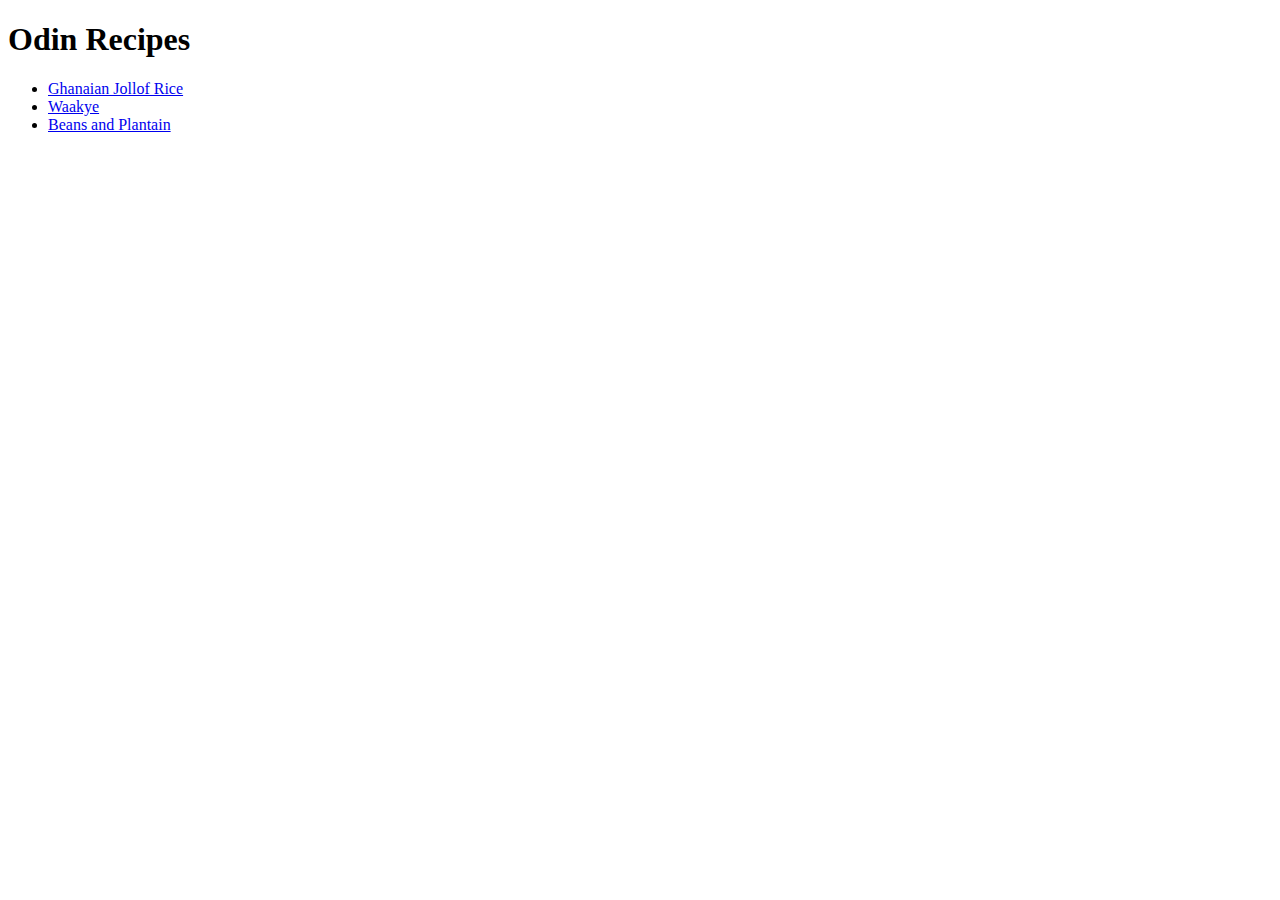
==== index.html @ d4c472fd "Add unordered list" ====
<!DOCTYPE html>
<html lang="en">
<head>
    <meta charset="UTF-8">
    <meta name="viewport" content="width=device-width, initial-scale=1.0">
    <title>Document</title>
</head>
<body>
 
    <h1>Odin Recipes</h1> 
    <ul>
    <li><a href="recipes/ghananaian_jollof_rice.html" target="_blank" rel="noopener noreferrer">Ghanaian Jollof Rice</a></li>
    <li><a href="recipes/waakye.html" target="_blank" rel="noopener noreferrer">Waakye</a></li>
    <li><a href="recipes/beansandplantain.jpeg" target="_blank" rel="noopener noreferrer">Beans and Plantain</a></li>
   </ul>
</body>
</html>
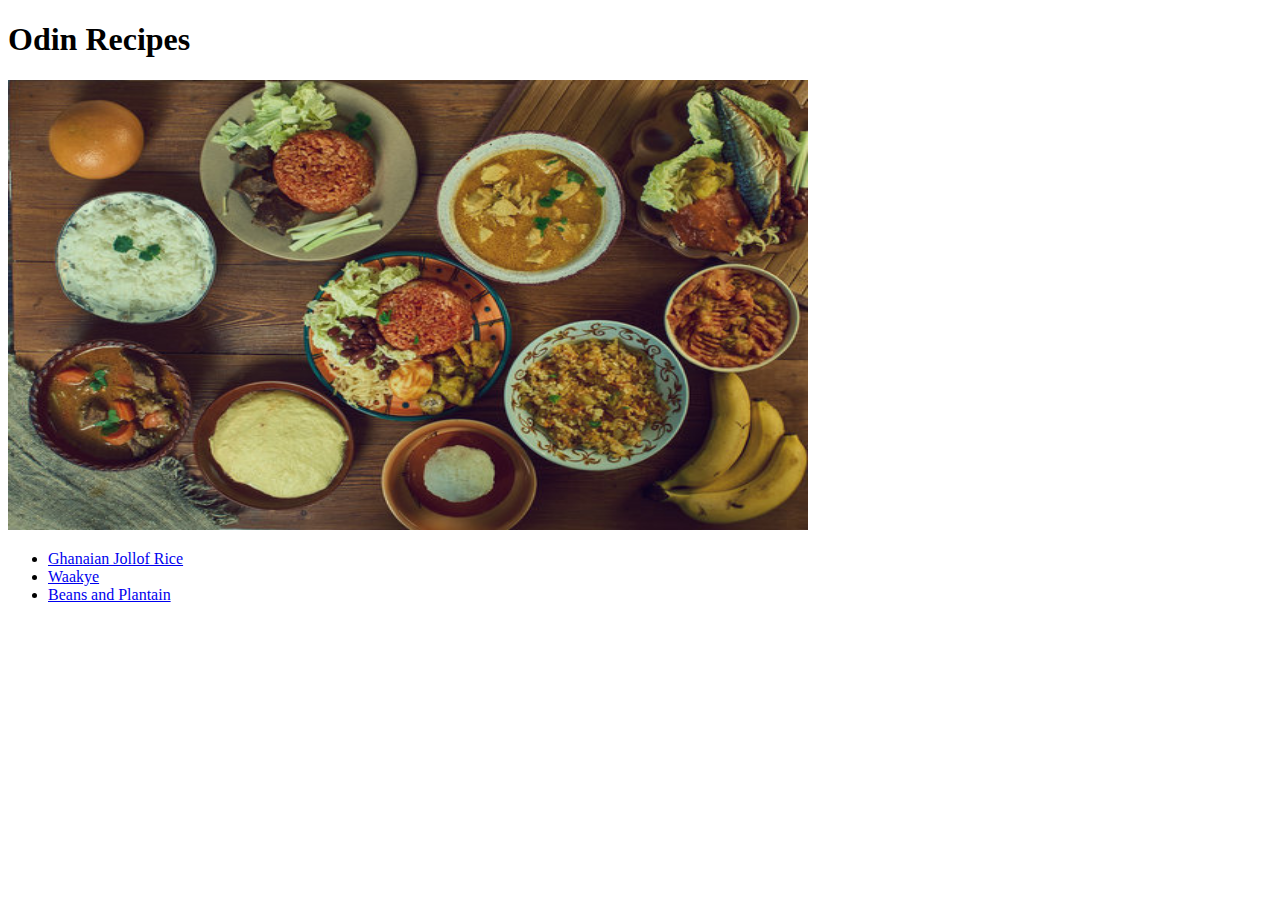
==== commit f4779992: "Add recipes image on index.html" ====
--- a/index.html
+++ b/index.html
@@ -3,15 +3,16 @@
 <head>
     <meta charset="UTF-8">
     <meta name="viewport" content="width=device-width, initial-scale=1.0">
-    <title>Document</title>
+    <title>Recipes Hub!</title>
 </head>
 <body>
  
     <h1>Odin Recipes</h1> 
+    <p><img src='recipes/images/recipes.jpg' alt='image of delicious Ghanaian dishes' style="width:800px;height:450px;"></p>
     <ul>
     <li><a href="recipes/ghananaian_jollof_rice.html" target="_blank" rel="noopener noreferrer">Ghanaian Jollof Rice</a></li>
     <li><a href="recipes/waakye.html" target="_blank" rel="noopener noreferrer">Waakye</a></li>
-    <li><a href="recipes/beansandplantain.jpeg" target="_blank" rel="noopener noreferrer">Beans and Plantain</a></li>
+    <li><a href="recipes/beans_and_plantain.html" target="_blank" rel="noopener noreferrer">Beans and Plantain</a></li>
    </ul>
 </body>
 </html>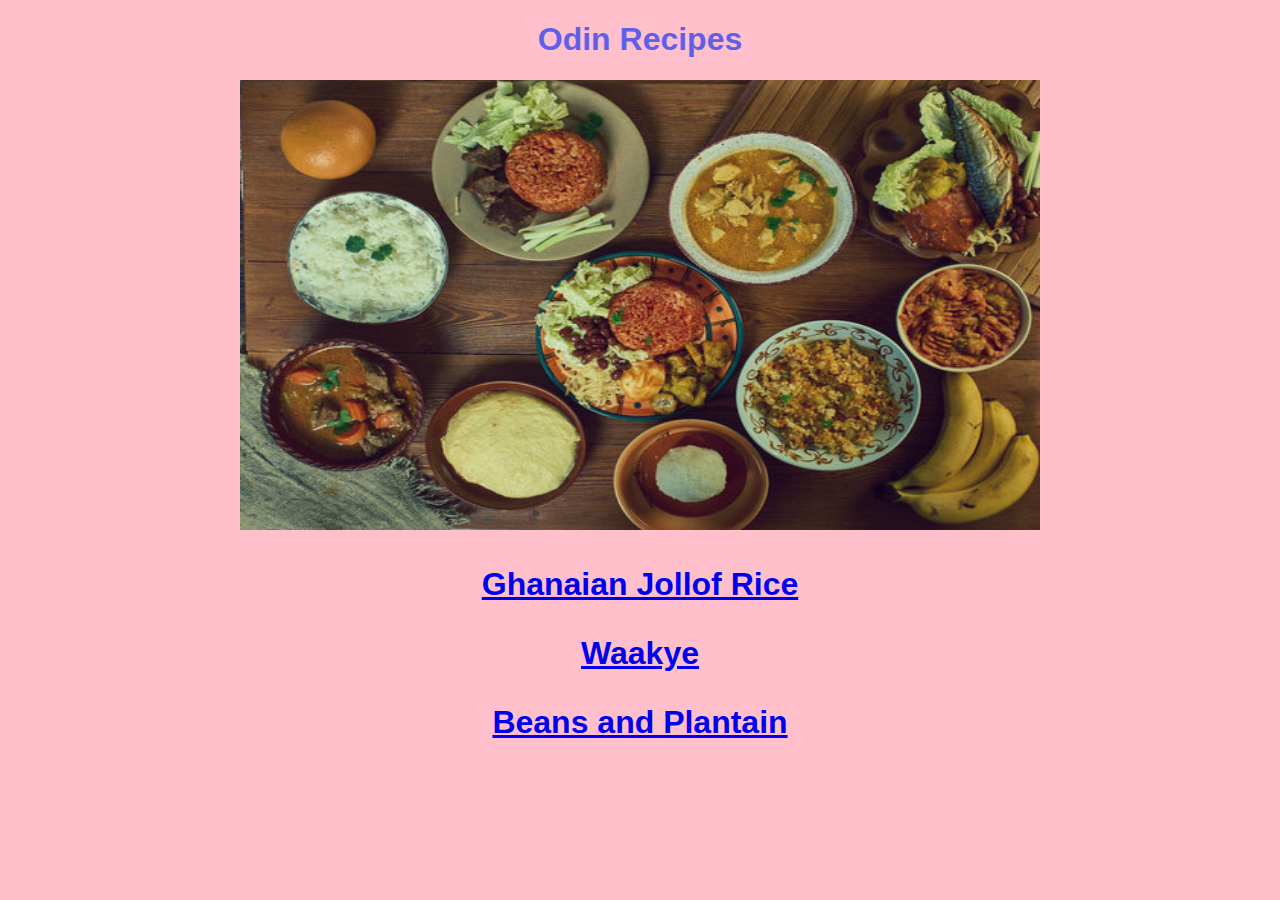
==== commit 7ea62147: "Remove unordered tag and style with css" ====
--- a/index.html
+++ b/index.html
@@ -4,15 +4,17 @@
     <meta charset="UTF-8">
     <meta name="viewport" content="width=device-width, initial-scale=1.0">
     <title>Recipes Hub!</title>
+    <link rel="stylesheet" href="styles.css">
 </head>
 <body>
  
     <h1>Odin Recipes</h1> 
-    <p><img src='recipes/images/recipes.jpg' alt='image of delicious Ghanaian dishes' style="width:800px;height:450px;"></p>
-    <ul>
-    <li><a href="recipes/ghananaian_jollof_rice.html" target="_blank" rel="noopener noreferrer">Ghanaian Jollof Rice</a></li>
-    <li><a href="recipes/waakye.html" target="_blank" rel="noopener noreferrer">Waakye</a></li>
-    <li><a href="recipes/beans_and_plantain.html" target="_blank" rel="noopener noreferrer">Beans and Plantain</a></li>
-   </ul>
+    <div><img src='recipes/images/recipes.jpg' alt='image of delicious Ghanaian dishes' style="width:800px;height:450px;"></div>
+   
+    <p><a href="recipes/ghananaian_jollof_rice.html" rel="noopener noreferrer">Ghanaian Jollof Rice</a></p>
+    <p><a href="recipes/waakye.html" rel="noopener noreferrer">Waakye</a></p>
+    <p><a href="recipes/beans_and_plantain.html" rel="noopener noreferrer">Beans and Plantain</a></p>
+
+  
 </body>
 </html>--- a/styles.css
+++ b/styles.css
@@ -0,0 +1,26 @@
+* {
+    font-family: Verdana, Geneva, Tahoma, sans-serif;
+}
+
+h1 {
+    background-color: pink;
+    color: rgb(95, 95, 236);
+    font-size: 32px;
+    text-align: center;
+    font-weight: bold;
+}
+
+div {
+    text-align: center;
+}
+
+p {
+    text-align: center;
+    font-weight: bold;
+    font-size: 32px;
+    background-color: pink;
+}
+
+body{
+    background-color: pink;
+}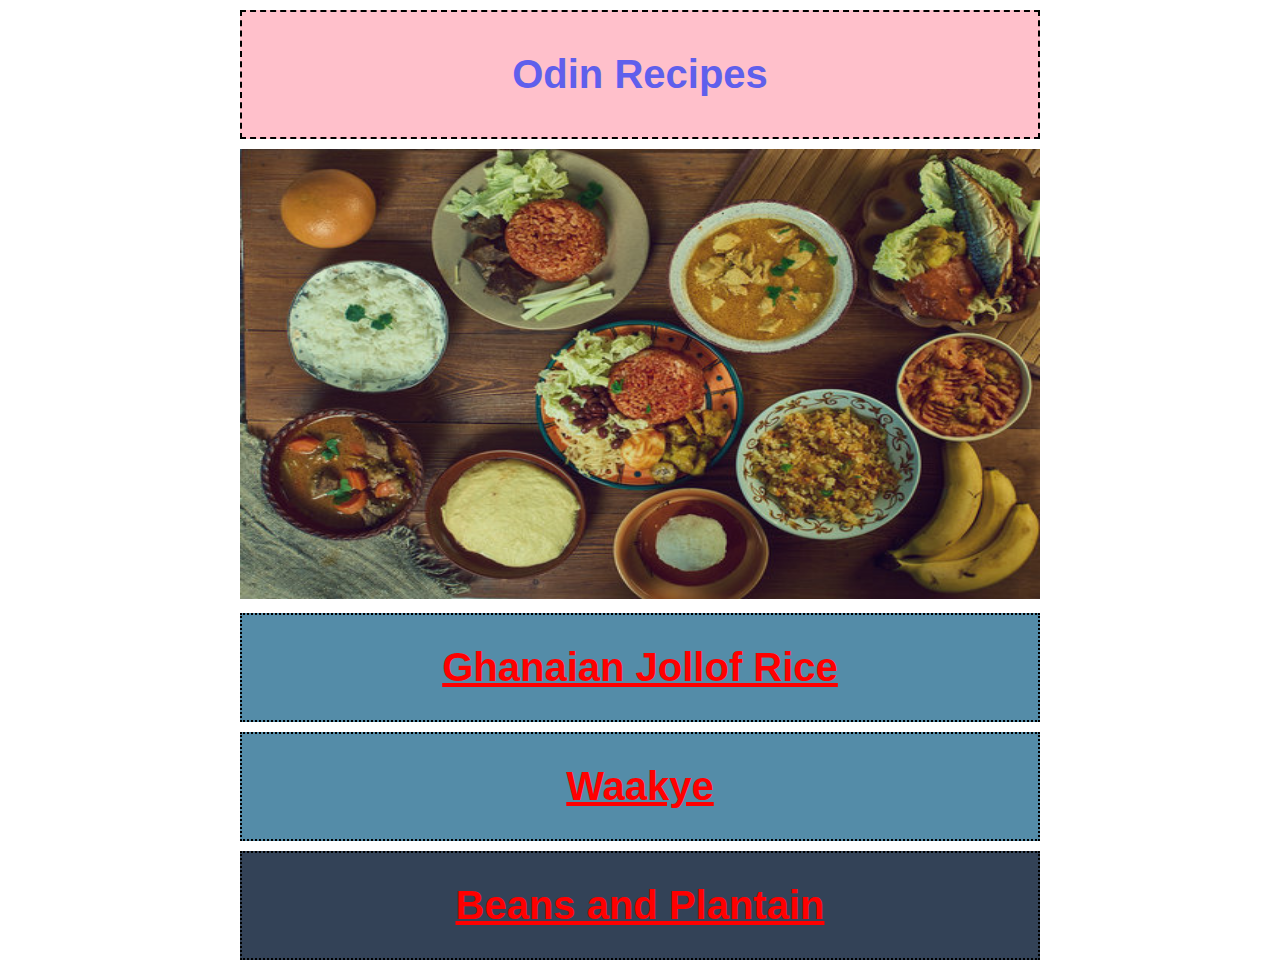
==== commit 28827d9c: "Add box model styling to html files" ====
--- a/index.html
+++ b/index.html
@@ -4,16 +4,16 @@
     <meta charset="UTF-8">
     <meta name="viewport" content="width=device-width, initial-scale=1.0">
     <title>Recipes Hub!</title>
-    <link rel="stylesheet" href="styles.css">
+    <link rel="stylesheet" href="index.css">
 </head>
 <body>
  
     <h1>Odin Recipes</h1> 
     <div><img src='recipes/images/recipes.jpg' alt='image of delicious Ghanaian dishes' style="width:800px;height:450px;"></div>
    
-    <p><a href="recipes/ghananaian_jollof_rice.html" rel="noopener noreferrer">Ghanaian Jollof Rice</a></p>
-    <p><a href="recipes/waakye.html" rel="noopener noreferrer">Waakye</a></p>
-    <p><a href="recipes/beans_and_plantain.html" rel="noopener noreferrer">Beans and Plantain</a></p>
+    <p class="one"><a class="highlight" href="recipes/ghananaian_jollof_rice.html" rel="noopener noreferrer">Ghanaian Jollof Rice</a></p>
+    <p class="two"><a class="highlight" href="recipes/waakye.html" rel="noopener noreferrer">Waakye</a></p>
+    <p class="three"><a class="highlight" href="recipes/beans_and_plantain.html" rel="noopener noreferrer">Beans and Plantain</a></p>
 
   
 </body>
--- a/index.css
+++ b/index.css
@@ -0,0 +1,60 @@
+* {
+    font-family: Verdana, Geneva, Tahoma, sans-serif;
+    max-width: 820px;
+    margin: 0 auto;
+  }
+
+h1 {
+    background-color: pink;
+    color: rgb(95, 95, 236);
+    font-size: 40px;
+    text-align: center;
+    font-weight: bolder;
+    padding: 1em;
+    margin: 10px;
+    border: 2px dashed black;
+}
+
+div {
+    text-align: center;
+    margin-bottom: 10px;
+}
+
+p {
+    padding: 30px;
+    text-align: center;
+    margin: 10px;
+    color: #EEEEEE;
+    border: 2px dotted black;
+    font-weight: bolder;
+    font-size: 40px;
+}
+
+p.one {
+    background-color: #548CA8;
+    }
+
+p.two {
+    background-color: #548CA8;
+    }
+
+p.three {
+    background-color: #334257;
+}
+
+a.highlight:link {
+    color: red;
+  }
+
+a.highlight:visited {
+    color: white;
+  }
+
+a.highlight:hover {
+    color: hotpink;
+  }
+
+a.highlight:active {
+    color: blue;
+  }
+
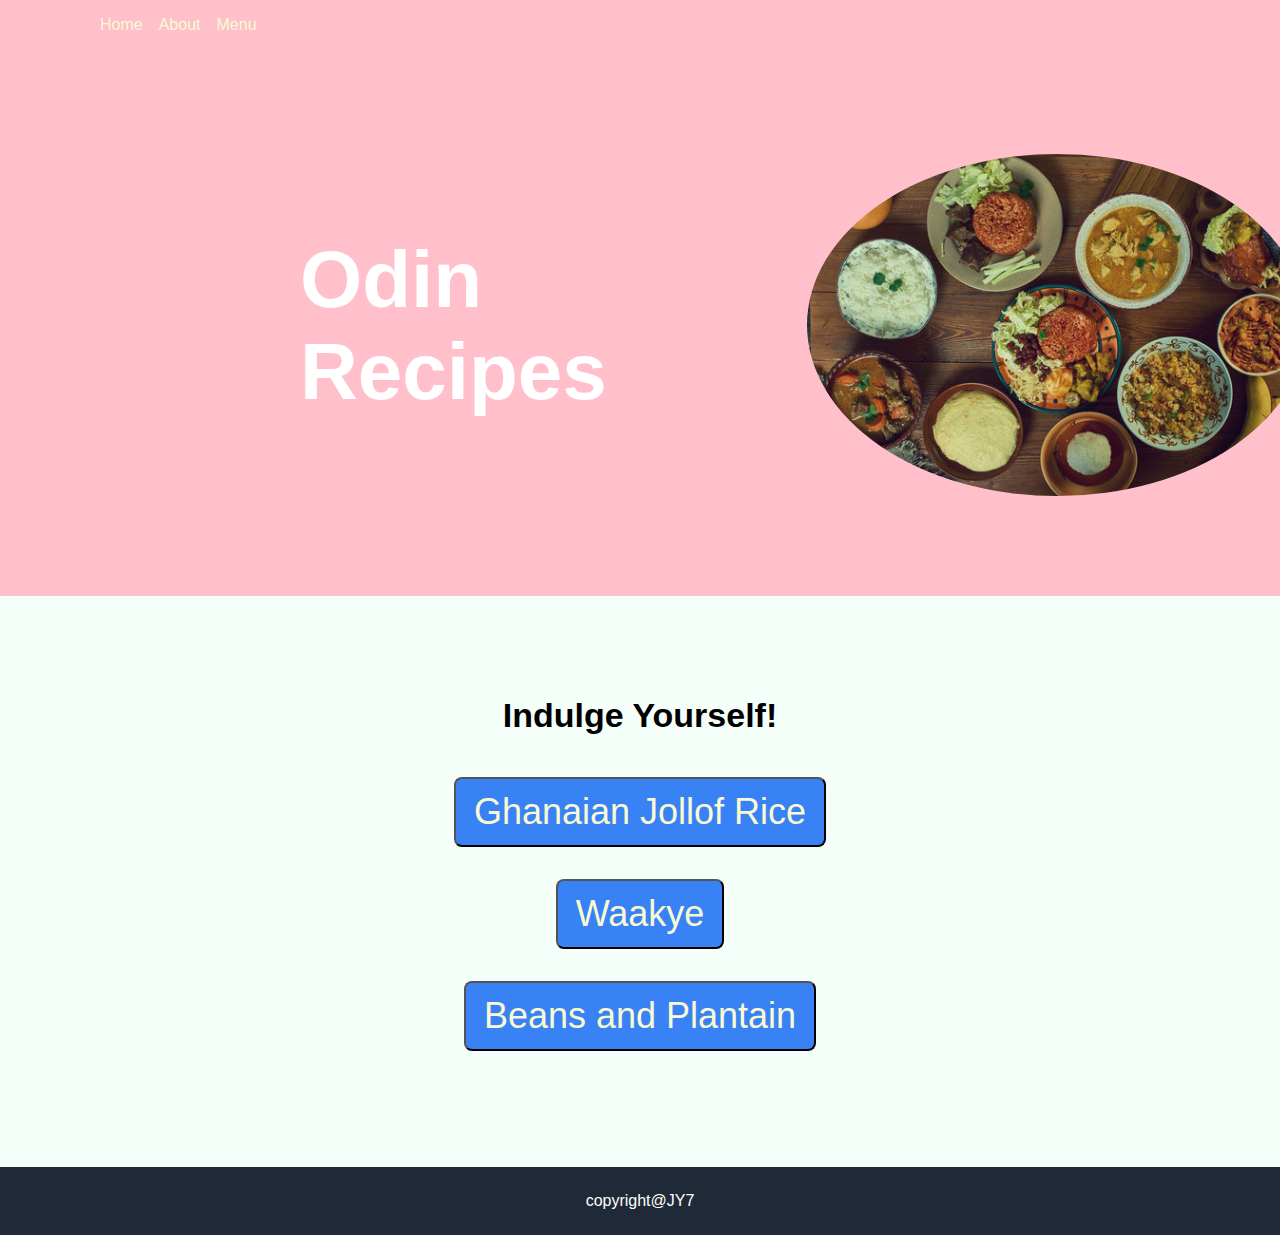
==== commit e6c82fd9: "Add flex box style to index file" ====
--- a/index.html
+++ b/index.html
@@ -7,14 +7,27 @@
     <link rel="stylesheet" href="index.css">
 </head>
 <body>
- 
-    <h1>Odin Recipes</h1> 
-    <div><img src='recipes/images/recipes.jpg' alt='image of delicious Ghanaian dishes' style="width:800px;height:450px;"></div>
-   
-    <p class="one"><a class="highlight" href="recipes/ghananaian_jollof_rice.html" rel="noopener noreferrer">Ghanaian Jollof Rice</a></p>
-    <p class="two"><a class="highlight" href="recipes/waakye.html" rel="noopener noreferrer">Waakye</a></p>
-    <p class="three"><a class="highlight" href="recipes/beans_and_plantain.html" rel="noopener noreferrer">Beans and Plantain</a></p>
-
+    <div class="header">
+      <div class="header-links">
+         <ul>
+          <li><a href="#">Home</a></li>
+          <li><a href="#">About</a></li>
+          <li><a href="#">Menu</a></li>
+         </ul>
+      </div>
+      <div class="hero-text">
+      <div class="header-logo">Odin Recipes</div>
+       
+         <img src='recipes/images/recipes.jpg' alt='image of delicious Ghanaian dishes' width=500px; height=auto;>
+      </div>
+    </div>
+    <div class="link-page">
+      <div class="info">Indulge Yourself!</div>
+      <p><button><a class="one" href="recipes/ghananaian_jollof_rice.html" rel="noopener noreferrer">Ghanaian Jollof Rice</a></button></p>
+        <p><button><a class="two" href="recipes/waakye.html" rel="noopener noreferrer">Waakye</a></button></p>
+          <p><button><a class="three" href="recipes/beans_and_plantain.html" rel="noopener noreferrer">Beans and Plantain</a></button></p>
+    </div>
+    <div class="footer">copyright@JY7</div>
   
 </body>
 </html>--- a/index.css
+++ b/index.css
@@ -1,60 +1,96 @@
-* {
+body {
     font-family: Verdana, Geneva, Tahoma, sans-serif;
-    max-width: 820px;
-    margin: 0 auto;
+    display: flex;
+    flex-direction: column;
+    min-height: 100vh;
+    margin: 0;
+}
+
+.header {
+    display: flex;
+    flex-direction: column;
+    background-color: pink;
+}
+
+.header-logo {
+    color: white;
+    font-size: 80px;
+    font-weight: 900;
+    padding-top: 80px;
+}
+
+.header-links ul {
+    display: flex;
+    justify-content: center;
+    align-items: center;
+    justify-content: flex-start;
+    gap: 16px;
+    margin-bottom: 120px;
+    padding-left: 100px;
+}
+
+img {
+  border-radius: 50%;
+}
+
+.hero-text {
+    display: flex;
+    justify-content: space-between;
+    padding: 0 300px;
+    margin-bottom: 100px;
+    gap: 200px;
   }
 
-h1 {
-    background-color: pink;
-    color: rgb(95, 95, 236);
-    font-size: 40px;
-    text-align: center;
-    font-weight: bolder;
-    padding: 1em;
-    margin: 10px;
-    border: 2px dashed black;
+a {
+  text-decoration: none;
+  color: lightgoldenrodyellow;
 }
 
-div {
-    text-align: center;
-    margin-bottom: 10px;
+ul {
+  list-style-type: none;
 }
 
-p {
-    padding: 30px;
-    text-align: center;
-    margin: 10px;
-    color: #EEEEEE;
-    border: 2px dotted black;
-    font-weight: bolder;
-    font-size: 40px;
+.link-page {
+  display: flex;
+  flex-direction: column;
+  justify-content: center;
+  align-items: center;
+  padding: 100px 0;
+  background-color: mintcream;
 }
 
-p.one {
-    background-color: #548CA8;
-    }
-
-p.two {
-    background-color: #548CA8;
-    }
-
-p.three {
-    background-color: #334257;
+.footer {
+  background-color: #1F2937;
+  display: flex;
+  justify-content: center;
+  align-items: center;
+  padding: 25px 0;
+  color: white;
 }
 
-a.highlight:link {
-    color: red;
-  }
+.info {
+  display: flex;
+  margin-bottom: 26px;
+  font-size: 34px;
+  font-weight: bold;
+}
+ 
+button {
+  background-color: #3882F6;
+  padding: 12px 18px;
+  border-radius: 8px;
+}
 
-a.highlight:visited {
-    color: white;
-  }
+button:hover {
+  background-color: red;
+}
 
-a.highlight:hover {
-    color: hotpink;
-  }
+.one,
+.two,
+.three {
+  font-size: 36px;
+}
 
-a.highlight:active {
-    color: blue;
-  }
-
+li:hover {
+  background-color: blue;
+}